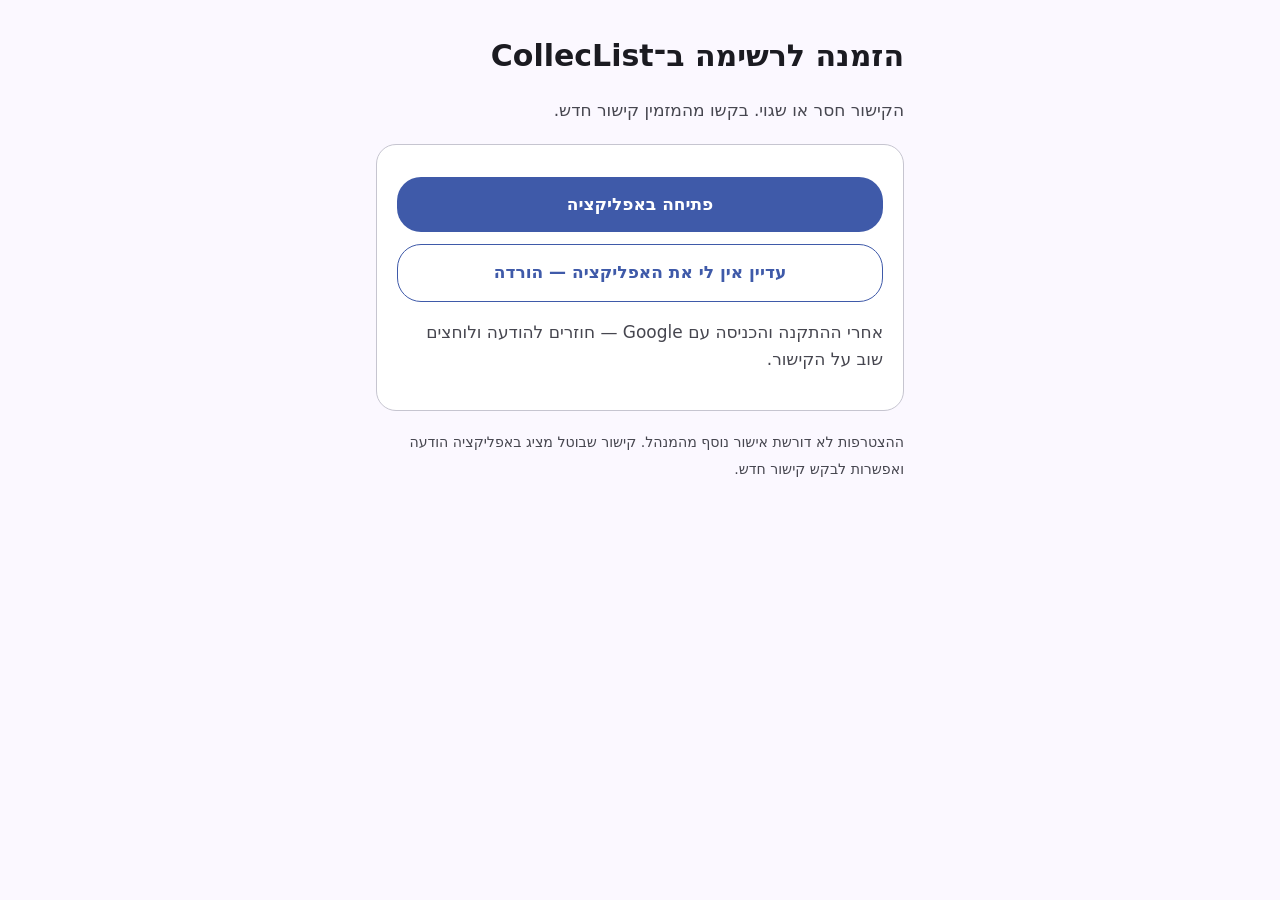
==== join/index.html @ 793aeee8 "CollecList page: download, invite links, Android app links Co-Authored-By: Claude Opus 5.5 <noreply@" ====
<!doctype html>
<html lang="he" dir="rtl">
<head>
  <meta charset="utf-8">
  <meta name="viewport" content="width=device-width, initial-scale=1">
  <meta name="robots" content="noindex">
  <title>הזמנה לרשימה</title>
  <link rel="stylesheet" href="/style.css">
</head>
<body>
<main>
  <h1>הזמנה לרשימה ב־CollecList</h1>
  <p id="lead">כשהאפליקציה מותקנת, הקישור הזה פותח אותה ישר בהצטרפות.</p>

  <div class="card">
    <a class="button" id="open" href="/">פתיחה באפליקציה</a>
    <a class="button secondary" href="https://github.com/roie1422/roie1422.github.io/releases/latest/download/CollecList.apk">עדיין אין לי את האפליקציה — הורדה</a>
    <p>אחרי ההתקנה והכניסה עם Google — חוזרים להודעה ולוחצים שוב על הקישור.</p>
  </div>

  <div class="card" id="code-card" hidden>
    <h2 style="margin-top:0">או עם הקוד</h2>
    <p>באפליקציה: ״הרשימות שלי״ ← ״הצטרפות לרשימה״, ומדביקים את הקוד:</p>
    <p><code id="code"></code></p>
  </div>

  <p><small>ההצטרפות לא דורשת אישור נוסף מהמנהל. קישור שבוטל מציג באפליקציה הודעה ואפשרות לבקש קישור חדש.</small></p>
</main>
<script>
  // The token is only passed on to the app; this page stores and sends nothing.
  var params = new URLSearchParams(location.search);
  var token = (params.get('t') || '').toLowerCase();
  if (!/^[0-9a-f]{36}$/.test(token)) {
    document.getElementById('lead').textContent = 'הקישור חסר או שגוי. בקשו מהמזמין קישור חדש.';
    document.getElementById('open').hidden = true;
  } else {
    document.getElementById('code').textContent = token;
    document.getElementById('code-card').hidden = false;
    var app = 'com.colleclist.app://join/' + token;
    // Android browsers open apps through an intent link; elsewhere the app's own link.
    document.getElementById('open').href = /android/i.test(navigator.userAgent)
      ? 'intent://join/' + token + '#Intent;scheme=com.colleclist.app;package=com.colleclist.app;end'
      : app;
  }
</script>
</body>
</html>
---- style.css ----
:root {
  --bg: #fbf8ff;
  --card: #ffffff;
  --text: #1b1b21;
  --muted: #46464f;
  --primary: #3f5aa9;
  --on-primary: #ffffff;
  --border: #c6c5d0;
}
@media (prefers-color-scheme: dark) {
  :root {
    --bg: #131318;
    --card: #1f1f25;
    --text: #e4e1e9;
    --muted: #c6c5d0;
    --primary: #b4c4ff;
    --on-primary: #0f2c6f;
    --border: #46464f;
  }
}
* { box-sizing: border-box; }
body {
  margin: 0;
  background: var(--bg);
  color: var(--text);
  font: 17px/1.6 system-ui, -apple-system, "Segoe UI", Roboto, Arial, sans-serif;
}
main { max-width: 560px; margin: 0 auto; padding: 32px 16px 48px; }
h1 { font-size: 30px; margin: 0 0 4px; }
h2 { font-size: 20px; margin: 28px 0 8px; }
p, li { color: var(--muted); }
.card {
  background: var(--card);
  border: 1px solid var(--border);
  border-radius: 20px;
  padding: 20px;
  margin-top: 20px;
}
.button {
  display: block;
  text-align: center;
  background: var(--primary);
  color: var(--on-primary);
  text-decoration: none;
  font-weight: 700;
  border-radius: 24px;
  padding: 14px 20px;
  min-height: 48px;
  margin-top: 12px;
}
.button.secondary { background: transparent; color: var(--primary); border: 1px solid var(--primary); }
code { font-size: 15px; word-break: break-all; background: var(--bg); padding: 2px 6px; border-radius: 6px; }
ol { padding-inline-start: 22px; }
small { color: var(--muted); }
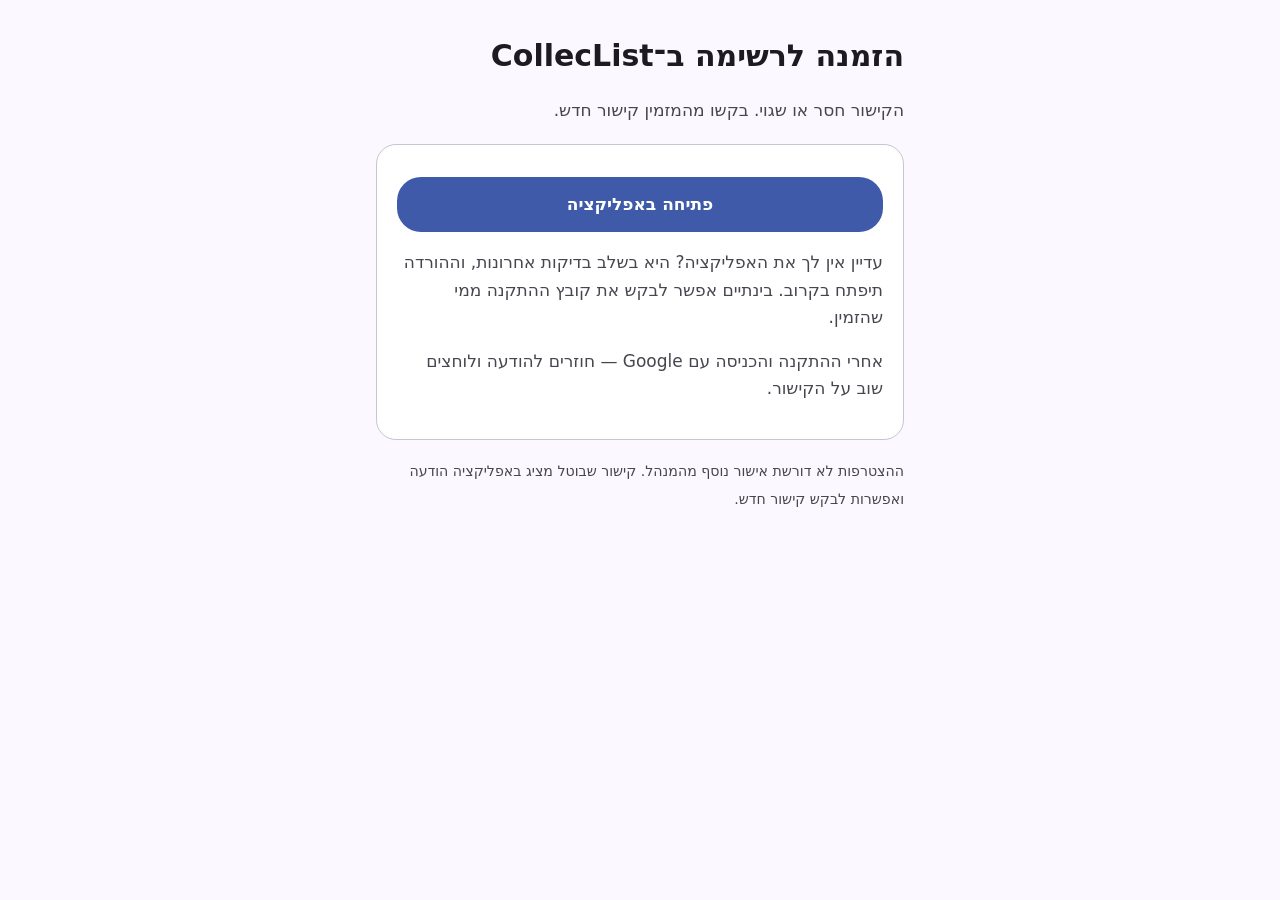
==== commit a92085fc: "Download opens after the final checks: coming soon for now Co-Authored-By: Claude Opus 5.5 <noreply@" ====
--- a/join/index.html
+++ b/join/index.html
@@ -14,7 +14,8 @@
 
   <div class="card">
     <a class="button" id="open" href="/">פתיחה באפליקציה</a>
-    <a class="button secondary" href="https://github.com/roie1422/roie1422.github.io/releases/latest/download/CollecList.apk">עדיין אין לי את האפליקציה — הורדה</a>
+    <!-- Until the release: a download button here, to the Release asset CollecList.apk. -->
+    <p>עדיין אין לך את האפליקציה? היא בשלב בדיקות אחרונות, וההורדה תיפתח בקרוב. בינתיים אפשר לבקש את קובץ ההתקנה ממי שהזמין.</p>
     <p>אחרי ההתקנה והכניסה עם Google — חוזרים להודעה ולוחצים שוב על הקישור.</p>
   </div>
 
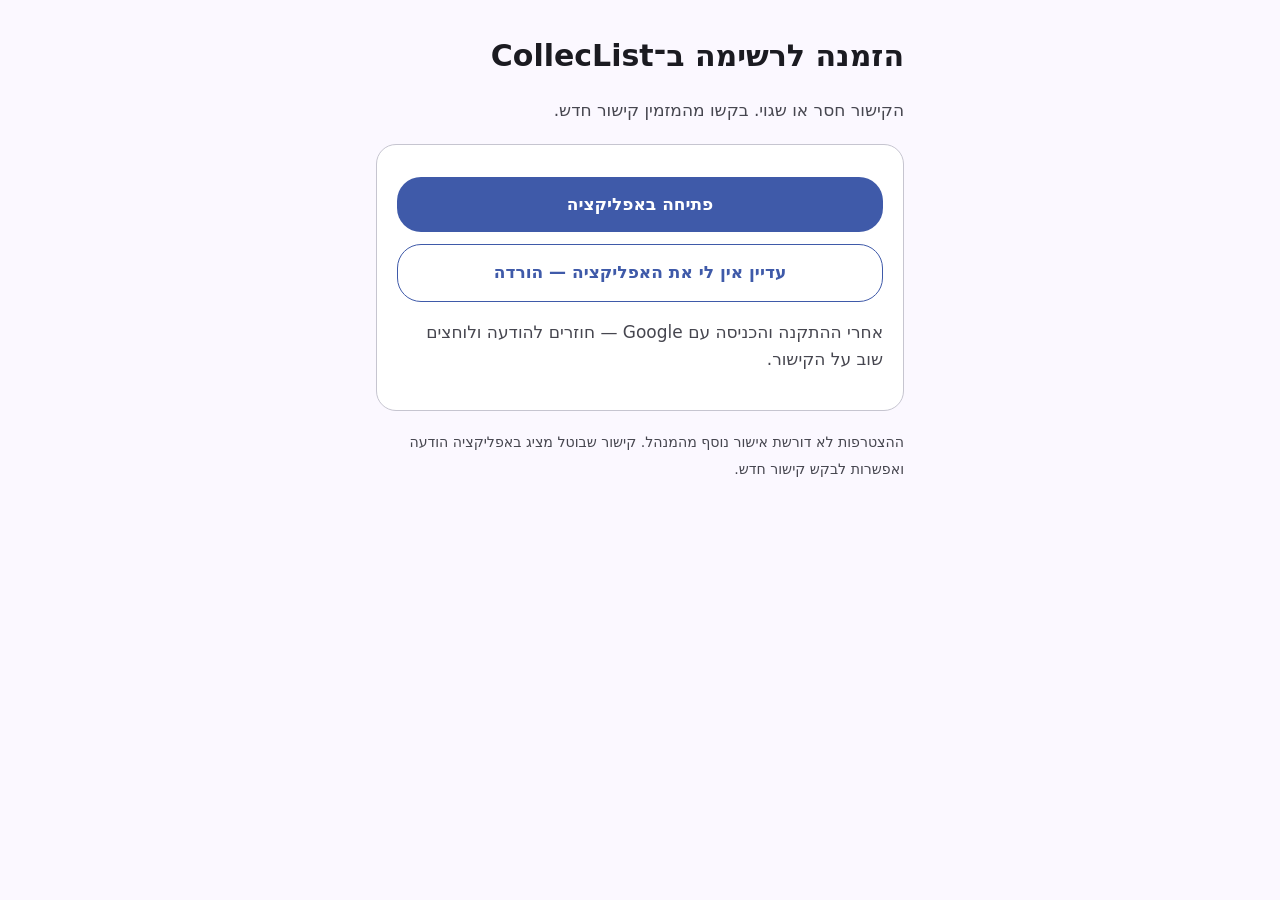
==== commit 5e68d15b: "Download opens: the button links to the latest Release asset CollecList.apk (1.0.2) Co-Authored-By: " ====
--- a/join/index.html
+++ b/join/index.html
@@ -14,8 +14,7 @@
 
   <div class="card">
     <a class="button" id="open" href="/">פתיחה באפליקציה</a>
-    <!-- Until the release: a download button here, to the Release asset CollecList.apk. -->
-    <p>עדיין אין לך את האפליקציה? היא בשלב בדיקות אחרונות, וההורדה תיפתח בקרוב. בינתיים אפשר לבקש את קובץ ההתקנה ממי שהזמין.</p>
+    <a class="button secondary" href="https://github.com/roie1422/roie1422.github.io/releases/latest/download/CollecList.apk">עדיין אין לי את האפליקציה — הורדה</a>
     <p>אחרי ההתקנה והכניסה עם Google — חוזרים להודעה ולוחצים שוב על הקישור.</p>
   </div>
 
